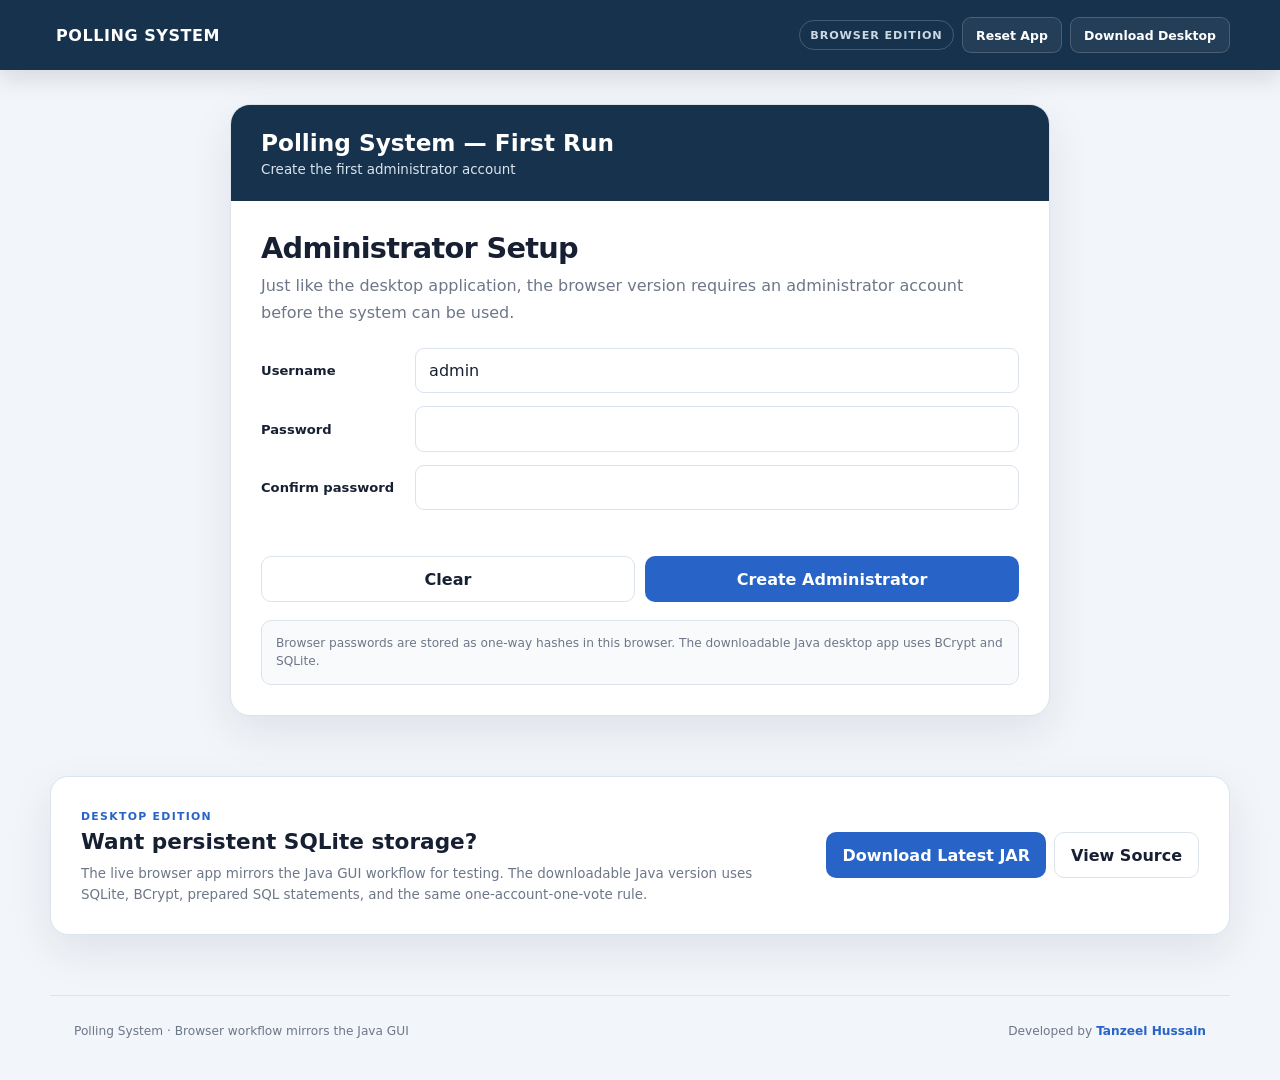
==== index.html @ c1fcc650 "fix: route GitHub Pages root to live polling app" ====
<!doctype html>
<html lang="en">
<head>
  <meta charset="utf-8">
  <meta name="viewport" content="width=device-width, initial-scale=1">
  <meta http-equiv="refresh" content="0; url=./docs/">
  <title>Polling System</title>
  <script>window.location.replace('./docs/');</script>
</head>
<body>
  <p>Opening Polling System… <a href="./docs/">Continue to the live app</a>.</p>
</body>
</html>
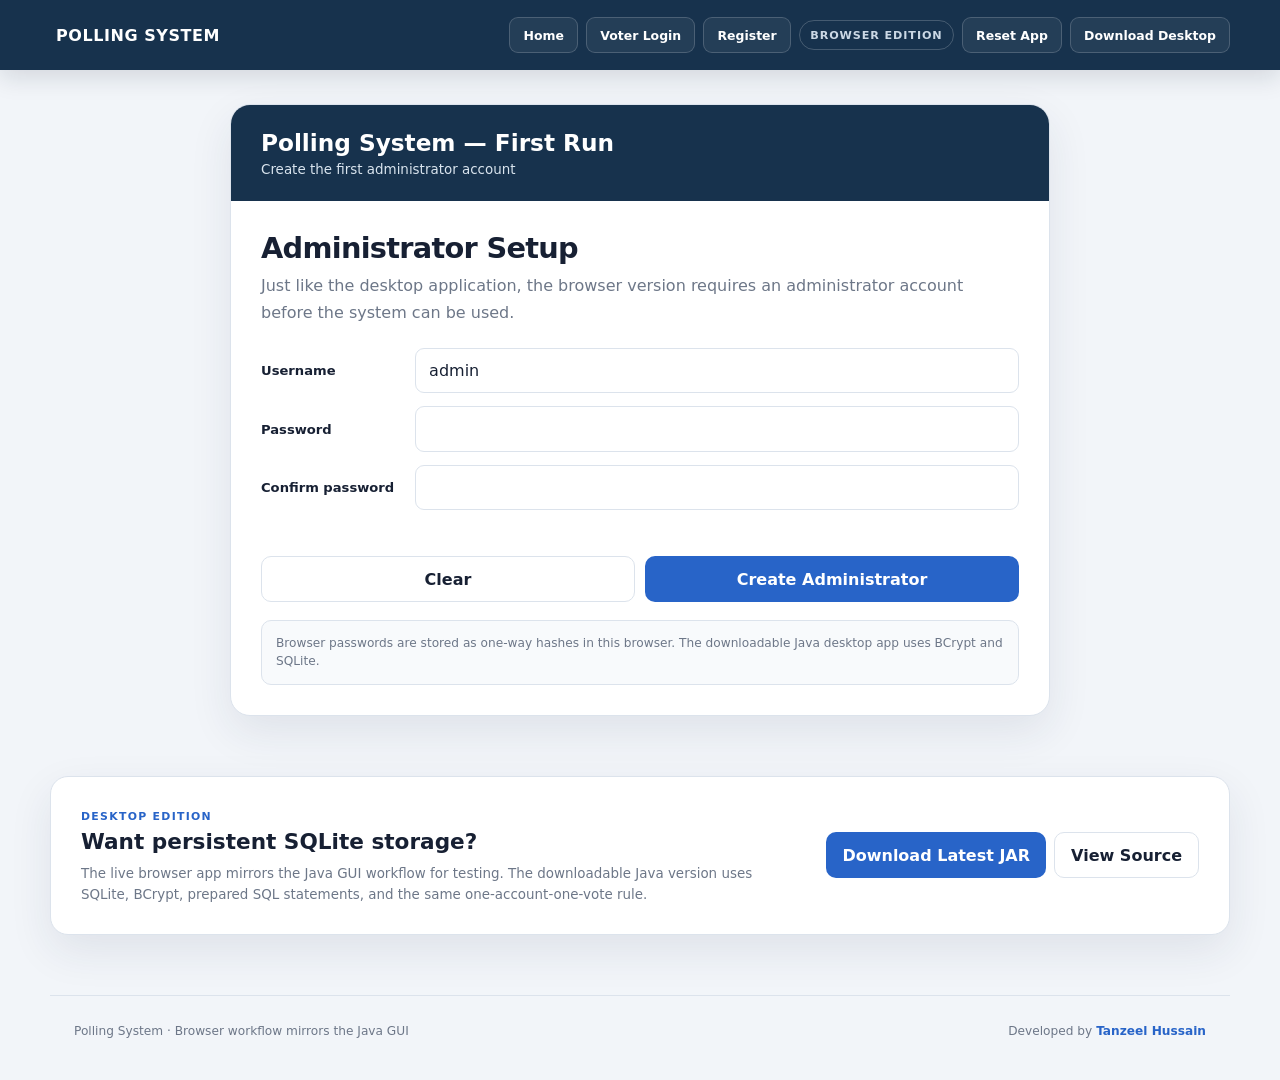
==== commit a69d783a: "fix: preserve live app route when redirecting from Pages root" ====
--- a/index.html
+++ b/index.html
@@ -3,11 +3,14 @@
 <head>
   <meta charset="utf-8">
   <meta name="viewport" content="width=device-width, initial-scale=1">
-  <meta http-equiv="refresh" content="0; url=./docs/">
   <title>Polling System</title>
-  <script>window.location.replace('./docs/');</script>
+  <script>
+    const target = `./docs/${window.location.search}${window.location.hash}`;
+    window.location.replace(target);
+  </script>
 </head>
 <body>
-  <p>Opening Polling System… <a href="./docs/">Continue to the live app</a>.</p>
+  <p>Opening Polling System… <a id="continueLink" href="./docs/">Continue to the live app</a>.</p>
+  <script>document.querySelector('#continueLink').href = `./docs/${window.location.search}${window.location.hash}`;</script>
 </body>
 </html>
